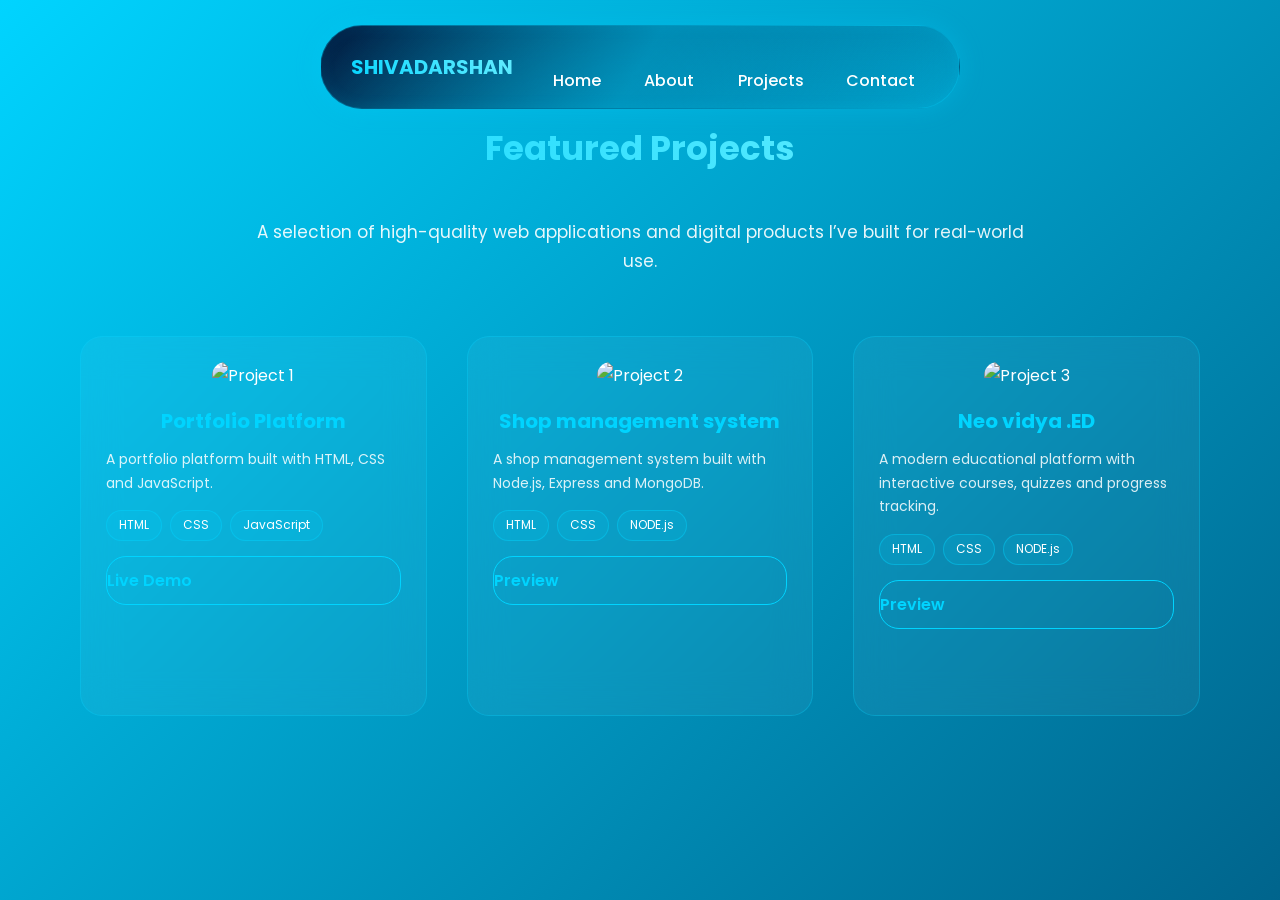
==== projects.html @ dbcdadf3 "Initial portfolio commit" ====
<!DOCTYPE html>
<html lang="en">
<head>
  <meta charset="UTF-8">
  <meta name="viewport" content="width=device-width, initial-scale=1.0">
  <title>Projects | SHIVADARSHAN</title>

  <link rel="stylesheet" href="style.css">
</head>

<body>

<header class="neo-header">

  <nav class="neo-navbar">

    <!-- Logo -->
    <div class="neo-logo">
      SHIVADARSHAN
    </div>

    <!-- Menu -->
    <ul class="neo-menu">

      <li><a href="/index.html" class="neo-link">Home</a></li>
      <li><a href="/about.html" class="neo-link">About</a></li>
      
      <li><a href="/projects.html" class="neo-link">Projects</a></li>
      <li><a href="/contact.html" class="neo-link">Contact</a></li>

    </ul>

  </nav>

</header>
<!-- PROJECTS -->

<section id="projects" class="projects-lux">

  <h2>Featured Projects</h2>

  <p class="projects-sub">
    A selection of high-quality web applications and digital products
    I’ve built for real-world use.
  </p>

  <div class="lux-projects-grid">

    <!-- Project Card -->
    <div class="lux-project">

      <div class="lux-img">
        <img src="https://i.pinimg.com/736x/f3/6a/ab/f36aab315cf2c175997b22e4b8d05fae.jpg" alt="Project 1">
      </div>

      <div class="lux-content">

        <h3>Portfolio Platform</h3>

        <p>
          A portfolio platform built with HTML, CSS and JavaScript.
        
        </p>

        <div class="lux-tags">
          <span>HTML</span>
          <span>CSS</span>
          <span>JavaScript</span>
        </div>

        <div class="lux-links">
          <a href="https://primeframe.netlify.app/" target="_blank">Live Demo</a>
         
        </div>

      </div>

    </div>

    <!-- Project Card -->
    <div class="lux-project">

      <div class="lux-img">
        <img src="https://i.pinimg.com/736x/1c/e0/11/1ce011cfd3b4140cbe8932c65d55157c.jpg" alt="Project 2">
      </div>

      <div class="lux-content">

        <h3>Shop management system</h3>

        <p>
          A shop management system built with Node.js, Express and MongoDB.
          
        </p>

        <div class="lux-tags">
          <span>HTML</span>
          <span>CSS</span>
          <span>NODE.js</span>
        </div>

        <div class="lux-links">
          <a href="https://drive.google.com/drive/u/0/folders/14AAEBXCr8_EWXdLTD66KCGw_MP7QiW7d" target="_blank">Preview</a>
         
        </div>

      </div>

    </div>

    <!-- Project Card -->
    <div class="lux-project">

      <div class="lux-img">
        <img src="https://i.pinimg.com/736x/79/31/4e/79314eb49f269604f1473c7ba77b750d.jpg" alt="Project 3">
      </div>

      <div class="lux-content">

        <h3>Neo vidya .ED</h3>

        <p>
          A modern educational platform with interactive courses,
          quizzes and progress tracking.
          
        </p>

        <div class="lux-tags">
          <span>HTML</span>
          <span>CSS</span>
          <span>NODE.js</span>
        </div>

        <div class="lux-links">
          <a href="https://drive.google.com/drive/u/0/folders/1DYOm45OlfHXYvNHWYRcQOxOpGCAv02CR" target="_blank">Preview</a>
          
        </div>

      </div>

    </div>

  </div>

</section>

<script src="script.js"></script>
</body>
</html>
---- style.css ----
/* ==================================================
   MASTER PREMIUM PORTFOLIO CSS
   Theme: Navy + Neon Cyan (#020024 + #00D4FF)
================================================== */

@import url('https://fonts.googleapis.com/css2?family=Poppins:wght@300;400;500;600;700&display=swap');

/* ================= RESET ================= */

*{
  margin:0;
  padding:0;
  box-sizing:border-box;
  font-family:Poppins,sans-serif;
}

html{
  scroll-behavior:smooth;
}

body{
  background:radial-gradient(circle at top,#020024,#000);
  color:#fff;
  line-height:1.7;
  overflow-x:hidden;
}

/* ================= SCROLLBAR ================= */

::-webkit-scrollbar{
  width:8px;
}

::-webkit-scrollbar-thumb{
  background:#00D4FF;
  border-radius:10px;
}

/* ================= BACKGROUND ================= */

body::before{
  content:"";
  position:fixed;
  inset:0;

  background:linear-gradient(
    -45deg,
    #020024,
    #020024,
    #003f66,
    #00D4FF
  );

  background-size:400% 400%;
  animation:bgMove 15s ease infinite;

  z-index:-2;
}

@keyframes bgMove{
  0%{background-position:0% 50%;}
  50%{background-position:100% 50%;}
  100%{background-position:0% 50%;}
}

/* ================= NAVBAR ================= */

.neo-header{
  position:fixed;
  top:25px;
  left:50%;
  transform:translateX(-50%);
  z-index:3000;
}

.neo-navbar{
  display:flex;
  align-items:center;
  gap:40px;

  padding:14px 30px;

  background:linear-gradient(
    145deg,
    rgba(2,0,36,0.9),
    rgba(0,212,255,0.08)
  );

  backdrop-filter:blur(18px);

  border-radius:60px;

  border:1px solid rgba(0,212,255,0.35);

  box-shadow:
    0 0 25px rgba(0,212,255,0.25),
    inset 0 0 15px rgba(0,212,255,0.1);

  position:relative;
  overflow:hidden;
}

/* Glow Line */

.neo-navbar::before{
  content:"";
  position:absolute;
  inset:0;

  background:linear-gradient(
    120deg,
    transparent,
    rgba(0,212,255,0.4),
    transparent
  );

  animation:neoGlow 6s linear infinite;
}

@keyframes neoGlow{
  from{transform:translateX(-100%);}
  to{transform:translateX(100%);}
}

/* Logo */

.neo-logo{
  font-size:20px;
  font-weight:700;

  background:linear-gradient(45deg,#00D4FF,#7df3ff,#00D4FF);
  background-size:200%;

  -webkit-background-clip:text;
  color:transparent;

  animation:logoFlow 5s linear infinite;
}

@keyframes logoFlow{
  from{background-position:0%;}
  to{background-position:200%;}
}

/* Menu */

.neo-menu{
  list-style:none;
  display:flex;
  gap:28px;
}

/* Links */

.neo-link{
  text-decoration:none;
  color:#fff;
  font-weight:500;
  position:relative;
  padding:6px 10px;
  border-radius:20px;
  transition:0.3s;
  z-index:1;
}

.neo-link::before{
  content:"";
  position:absolute;
  inset:0;

  background:rgba(0,212,255,0.15);

  border-radius:20px;

  transform:scale(0);
  transition:0.3s;

  z-index:-1;
}

.neo-link:hover::before{
  transform:scale(1);
}

.neo-link:hover{
  color:#00D4FF;
  box-shadow:0 0 15px rgba(0,212,255,0.6);
}

/* CTA */

.neo-btn{
  background:linear-gradient(45deg,#00D4FF,#0099cc);
  color:#020024!important;
  font-weight:600;
}

.neo-btn:hover{
  box-shadow:0 0 25px rgba(0,212,255,0.9);
}

/* ================= SECTIONS ================= */

section{
  max-width:1200px;
  margin:auto;
  padding:120px 25px;
}

h1,h2,h3{
  text-align:center;
}
h1{
  font-size: 74px;
}

h2{
  margin-bottom:40px;
  font-size:34px;

  background:linear-gradient(90deg,#00D4FF,#7df3ff);
  -webkit-background-clip:text;
  color:transparent;
}

/* ================= BUTTONS ================= */

.btn{
  background:linear-gradient(45deg,#00D4FF,#0099cc);
  color:#020024;
  padding:14px 32px;
  border-radius:30px;
  text-decoration:none;
  font-weight:600;
  display:inline-block;
  position:relative;
  overflow:hidden;
  transition:0.4s;
}

.btn::before{
  content:'';
  position:absolute;
  inset:0;
  background:rgba(255,255,255,0.25);
  transform:translateX(-100%);
  transition:0.4s;
}

.btn:hover::before{
  transform:translateX(0);
}

.btn:hover{
  transform:translateY(-4px);
  box-shadow:0 12px 35px rgba(0,212,255,0.5);
}

.btn-outline{
  background:transparent;
  border:2px solid #00D4FF;
  color:#00D4FF;
}

/* ================= HERO ================= */

.hero{
  min-height:100vh;

  display:flex;
  justify-content:space-between;
  align-items:center;
  gap:60px;
}

.hero-text{
  flex:1;
}

.hero-name{
  font-size:52px;
  font-weight:700;
  line-height:1.2;
}

.hero-name span{
  display:block;
  font-size:72px;

  background:linear-gradient(45deg,#00D4FF,#7df3ff,#00D4FF);
  background-size:200%;

  -webkit-background-clip:text;
  color:transparent;

  text-shadow:
    0 0 15px rgba(0,212,255,0.6),
    0 0 35px rgba(0,212,255,0.4);

  animation:nameGlow 6s linear infinite;
}

@keyframes nameGlow{
  from{background-position:0%;}
  to{background-position:200%;}
}

.hero-text p{
  max-width:650px;
  margin:20px 0;
  opacity:0.85;
}

.hero-btns{
  margin-top:35px;
}

.hero-img{
  flex:1;
  display:flex;
  justify-content:center;
}

.hero-img img{
  width:320px;
  height:320px;
  object-fit:cover;
  border-radius:50%;
  border:4px solid #00D4FF;

  box-shadow:
    0 0 25px rgba(0,212,255,0.6),
    0 0 60px rgba(0,212,255,0.4);

  animation:float 4s ease-in-out infinite;
}

@keyframes float{
  0%{transform:translateY(0);}
  50%{transform:translateY(-15px);}
  100%{transform:translateY(0);}
}

/* ================= ABOUT ================= */

.about-premium{
  background:rgba(255,255,255,0.01);
}

.about-container{
  display:grid;
  grid-template-columns:1.3fr 1fr;
  gap:70px;
  align-items:center;
}

.about-text h2{
  text-align:left;
}

.about-text h4{
  color:#00D4FF;
  margin:15px 0;
}

.about-text p{
  margin:15px 0;
  font-size:17px;
  opacity:0.9;
}

.about-stats{
  display:flex;
  gap:30px;
  margin:30px 0;
}

.about-stats div{
  background:rgba(255,255,255,0.03);
  border:1px solid rgba(0,212,255,0.3);
  padding:15px 25px;
  border-radius:14px;
  text-align:center;
  transition:0.3s;
}

.about-stats div:hover{
  transform:translateY(-6px);
  box-shadow:0 10px 25px rgba(0,212,255,0.4);
}

.about-stats h3{
  color:#00D4FF;
  font-size:28px;
}

.about-card{
  background:rgba(255,255,255,0.04);
  backdrop-filter:blur(15px);
  border:1px solid rgba(0,212,255,0.3);
  border-radius:20px;
  padding:35px;

  box-shadow:0 20px 40px rgba(0,212,255,0.15);
  transition:0.4s;
}

.about-card:hover{
  transform:translateY(-8px);
  box-shadow:0 30px 60px rgba(0,212,255,0.3);
}

.about-card ul{
  list-style:none;
}

.about-card li{
  margin:12px 0;
}

/* ================= SKILLS ================= */

.skills-premium{
  background:rgba(255,255,255,0.01);
}

.skills-container{
  max-width:900px;
  margin:auto;

  display:grid;
  grid-template-columns:repeat(auto-fit,minmax(280px,1fr));
  gap:35px;
}

.skill-card{
  background:rgba(255,255,255,0.03);
  backdrop-filter:blur(12px);
  border:1px solid rgba(0,212,255,0.25);
  border-radius:16px;
  padding:25px;
  transition:0.4s;
}

.skill-card:hover{
  transform:translateY(-6px);
  box-shadow:0 15px 30px rgba(0,212,255,0.3);
}

.skill-card h4{
  color:#00D4FF;
}

.bar{
  width:100%;
  height:10px;
  background:#020024;
  border-radius:20px;
  overflow:hidden;
}

.bar span{
  display:block;
  height:100%;
  background:linear-gradient(90deg,#00D4FF,#7df3ff);
  animation:loadBar 2s ease;
}

@keyframes loadBar{
  from{width:0;}
}

/* ================= PROJECTS ================= */

.lux-projects-grid{
  display:grid;
  grid-template-columns:repeat(auto-fit,minmax(340px,1fr));
  gap:45px;
}

.lux-project{
  background:rgba(255,255,255,0.03);
  backdrop-filter:blur(18px);
  border:1px solid rgba(0,212,255,0.25);
  border-radius:24px;
  overflow:hidden;
  transition:0.5s;
}

.lux-project:hover{
  transform:translateY(-15px) scale(1.02);
  box-shadow:0 35px 70px rgba(0,212,255,0.4);
}

/* ================= CONTACT ================= */

.contact-lux{
  background:linear-gradient(
    180deg,
    rgba(2,0,36,0.8),
    rgba(0,0,0,0.95)
  );
}

.contact-container{
  display:grid;
  grid-template-columns:1.1fr 1fr;
  gap:70px;
}

.contact-card{
  background:rgba(255,255,255,0.04);
  backdrop-filter:blur(18px);
  border:1px solid rgba(0,212,255,0.35);
  border-radius:24px;
  padding:40px 35px;
}

/* ================= FOOTER ================= */

footer{
  text-align:center;
  padding:25px;
  border-top:1px solid rgba(0,212,255,0.25);
  opacity:0.8;
}

/* ================= MOBILE ================= */

@media(max-width:900px){

  .neo-navbar{
    gap:15px;
    padding:12px 18px;
  }

  .neo-logo{
    display:none;
  }

  .hero{
    flex-direction:column-reverse;
    text-align:center;
  }

  .hero-name{
    font-size:36px;
  }

  .hero-name span{
    font-size:48px;
  }

  .about-container,
  .contact-container{
    grid-template-columns:1fr;
    text-align:center;
  }

}
/* ================= FIXED PREMIUM PROJECTS ================= */

.projects-lux{
  width:100%;
  padding:120px 40px;
  text-align:center;
}

/* Subtitle */

.projects-sub{
  max-width:800px;
  margin:0 auto 60px;
  font-size:17px;
  opacity:0.9;
}

/* Grid Container */

.lux-projects-grid{
  max-width:1300px;   /* IMPORTANT */
  margin:0 auto;      /* CENTER */

  display:grid;

  grid-template-columns:repeat(auto-fit,minmax(320px,1fr));
  gap:40px;
}

/* Card */

.lux-project{
  background:rgba(255,255,255,0.04);
  backdrop-filter:blur(18px);

  border:1px solid rgba(0,212,255,0.3);
  border-radius:22px;

  padding:25px;

  display:flex;
  flex-direction:column;
  justify-content:space-between;

  min-height:380px;   /* SAME HEIGHT */

  transition:0.4s;
}

/* Hover */

.lux-project:hover{
  transform:translateY(-12px);
  box-shadow:0 25px 60px rgba(0,212,255,0.4);
}

/* Image */

.lux-img img{
  width:100%;
  height:200px;
  object-fit:cover;
  border-radius:14px;
  margin-bottom:15px;
}

/* Content */

.lux-content{
  text-align:left;
  flex:1;
}

.lux-content h3{
  color:#00D4FF;
  margin-bottom:10px;
  font-size:20px;
}

.lux-content p{
  font-size:14px;
  opacity:0.85;
  margin-bottom:15px;
}

/* Tags */

.lux-tags{
  display:flex;
  flex-wrap:wrap;
  gap:8px;
  margin-bottom:15px;
}

.lux-tags span{
  background:rgba(0,212,255,0.12);
  border:1px solid rgba(0,212,255,0.4);
  padding:4px 12px;
  border-radius:20px;
  font-size:12px;
}

/* Links */

.lux-links{
  display:flex;
  gap:12px;
  margin-top:auto; /* PUSH TO BOTTOM */
}

.lux-links a{
  flex:1;
  padding:10px 0;
  border-radius:20px;

  text-decoration:none;
  font-weight:600;

  background:linear-gradient(45deg,#00D4FF,#0099cc);
  color:#020024;

  transition:0.3s;
}

.lux-links a:last-child{
  background:transparent;
  border:1px solid #00D4FF;
  color:#00D4FF;
}

.lux-links a:hover{
  transform:translateY(-2px);
  box-shadow:0 0 18px rgba(0,212,255,0.6);
}

/* Mobile */

@media(max-width:768px){

  .projects-lux{
    padding:100px 20px;
  }

  .lux-content{
    text-align:center;
  }

  .lux-links{
    flex-direction:column;
  }

}
/* ================= PREMIUM FOOTER ================= */

.lux-footer{
  background:linear-gradient(
    180deg,
    rgba(2,0,36,0.9),
    rgba(0,0,0,1)
  );

  border-top:1px solid rgba(0,212,255,0.25);
  padding:40px 20px 25px;
}

.footer-container{
  max-width:1200px;
  margin:auto;

  display:grid;
  grid-template-columns:1fr auto 1fr;
  gap:30px;
  align-items:center;
}

/* Brand */

.footer-brand h3{
  color:#00D4FF;
  margin-bottom:5px;
}

.footer-brand p{
  font-size:14px;
  opacity:0.8;
}

/* Social Icons */

.footer-social{
  display:flex;
  gap:18px;
  justify-content:center;
}

.footer-social a{
  width:45px;
  height:45px;

  display:flex;
  justify-content:center;
  align-items:center;

  background:rgba(255,255,255,0.05);
  border:1px solid rgba(0,212,255,0.3);

  border-radius:50%;

  font-size:20px;
  text-decoration:none;

  color:#fff;

  transition:0.3s;
}

/* Hover Effects */

.footer-social a:hover{
  transform:translateY(-4px) scale(1.1);

  background:#00D4FF;
  color:#020024;

  box-shadow:0 0 20px rgba(0,212,255,0.7);
}

/* Copyright */

.footer-copy{
  text-align:right;
  font-size:13px;
  opacity:0.7;
}

/* Mobile */

@media(max-width:768px){

  .footer-container{
    grid-template-columns:1fr;
    text-align:center;
  }

  .footer-copy{
    text-align:center;
  }

}
/* ================= FOOTER ICON INTERACTIONS ================= */

/* Base */

.footer-social a{
  position:relative;
  overflow:hidden;
}

/* Brand Hover Colors */

.footer-social a[title="WhatsApp"]:hover{
  background:#25D366;
  box-shadow:0 0 25px rgba(37,211,102,0.8);
}

.footer-social a[title="GitHub"]:hover{
  background:#181717;
  box-shadow:0 0 25px rgba(255,255,255,0.4);
}

.footer-social a[title="LinkedIn"]:hover{
  background:#0077B5;
  box-shadow:0 0 25px rgba(0,119,181,0.8);
}

/* Click / Press Effect */

.footer-social a:active{
  transform:scale(0.9);
  box-shadow:0 0 10px rgba(0,0,0,0.5);
}

/* Ripple Effect */

.footer-social a::after{
  content:"";
  position:absolute;
  width:120%;
  height:120%;
  top:50%;
  left:50%;

  background:radial-gradient(
    circle,
    rgba(255,255,255,0.6) 0%,
    transparent 60%
  );

  transform:translate(-50%,-50%) scale(0);
  opacity:0;
  border-radius:50%;

  transition:0.4s;
}

.footer-social a:active::after{
  transform:translate(-50%,-50%) scale(1);
  opacity:1;
}

/* ================= ACTIVE NAV LINK ================= */

.neo-link.active{
  color:#00D4FF;
  font-weight:600;
  text-shadow:0 0 10px rgba(0,212,255,0.8);
}

/* Animated Underline */

.neo-link.active::after{
  content:"";
  position:absolute;
  left:50%;
  bottom:-8px;

  width:18px;
  height:3px;

  background:#00D4FF;
  border-radius:10px;

  transform:translateX(-50%);
  box-shadow:0 0 10px rgba(0,212,255,0.9);
}
/* ================= CONTACT FIXED PREMIUM ================= */

.contact-lux{
  width:100%;
  padding:140px 40px;
}

.contact-container{
  max-width:1300px;
  margin:0 auto;

  display:grid;
  grid-template-columns:1.2fr 1fr;
  gap:80px;
  align-items:center;
}

/* LEFT SIDE */

.contact-info h2{
  font-size:38px;
  margin-bottom:20px;
  text-align:left;
}

.contact-info p{
  font-size:17px;
  max-width:520px;
  line-height:1.7;
  opacity:0.9;
  margin-bottom:30px;
}

/* CONTACT DETAILS */

.contact-details{
  display:flex;
  flex-direction:column;
  gap:18px;
  margin-bottom:35px;
}

.contact-details div{
  display:flex;
  align-items:center;
  gap:15px;

  background:rgba(255,255,255,0.04);
  border:1px solid rgba(0,212,255,0.3);

  padding:14px 22px;
  border-radius:16px;

  transition:0.3s;
}

.contact-details div:hover{
  transform:translateX(6px);
  box-shadow:0 8px 20px rgba(0,212,255,0.4);
}

/* RIGHT CARD */

.contact-card{
  width:100%;

  background:rgba(255,255,255,0.05);
  backdrop-filter:blur(20px);

  border:1px solid rgba(0,212,255,0.4);
  border-radius:26px;

  padding:45px 40px;

  box-shadow:
    0 30px 60px rgba(0,0,0,0.8),
    inset 0 0 30px rgba(0,212,255,0.1);

  transition:0.4s;
}

.contact-card:hover{
  transform:translateY(-10px);
  box-shadow:
    0 40px 80px rgba(0,212,255,0.4),
    inset 0 0 35px rgba(0,212,255,0.15);
}

.contact-card h3{
  font-size:26px;
  margin-bottom:25px;
  text-align:center;
  color:#00D4FF;
}

/* FORM */

.lux-form{
  width:100%;
  display:grid;
  grid-template-columns:1fr 1fr;
  gap:20px;
}

.lux-form textarea{
  grid-column:1 / -1;
  min-height:140px;
  resize:vertical;
}

.lux-form input,
.lux-form textarea{
  width:100%;
  padding:15px 18px;

  background:rgba(255,255,255,0.04);
  border:1px solid rgba(0,212,255,0.35);

  border-radius:14px;

  color:#fff;
  font-size:15px;

  transition:0.3s;
}

.lux-form input:focus,
.lux-form textarea:focus{
  outline:none;
  border-color:#00D4FF;
  box-shadow:0 0 12px rgba(0,212,255,0.6);
}

/* BUTTON */

.lux-form button{
  grid-column:1 / -1;

  margin-top:10px;

  background:linear-gradient(45deg,#00D4FF,#0099cc);

  color:#020024;

  padding:16px;

  border:none;
  border-radius:30px;

  font-size:16px;
  font-weight:600;

  cursor:pointer;

  transition:0.4s;
}

.lux-form button:hover{
  transform:translateY(-3px);
  box-shadow:0 0 25px rgba(0,212,255,0.7);
}

/* MOBILE */

@media(max-width:900px){

  .contact-container{
    grid-template-columns:1fr;
    gap:50px;
    text-align:center;
  }

  .contact-info h2{
    text-align:center;
  }

  .lux-form{
    grid-template-columns:1fr;
  }

}
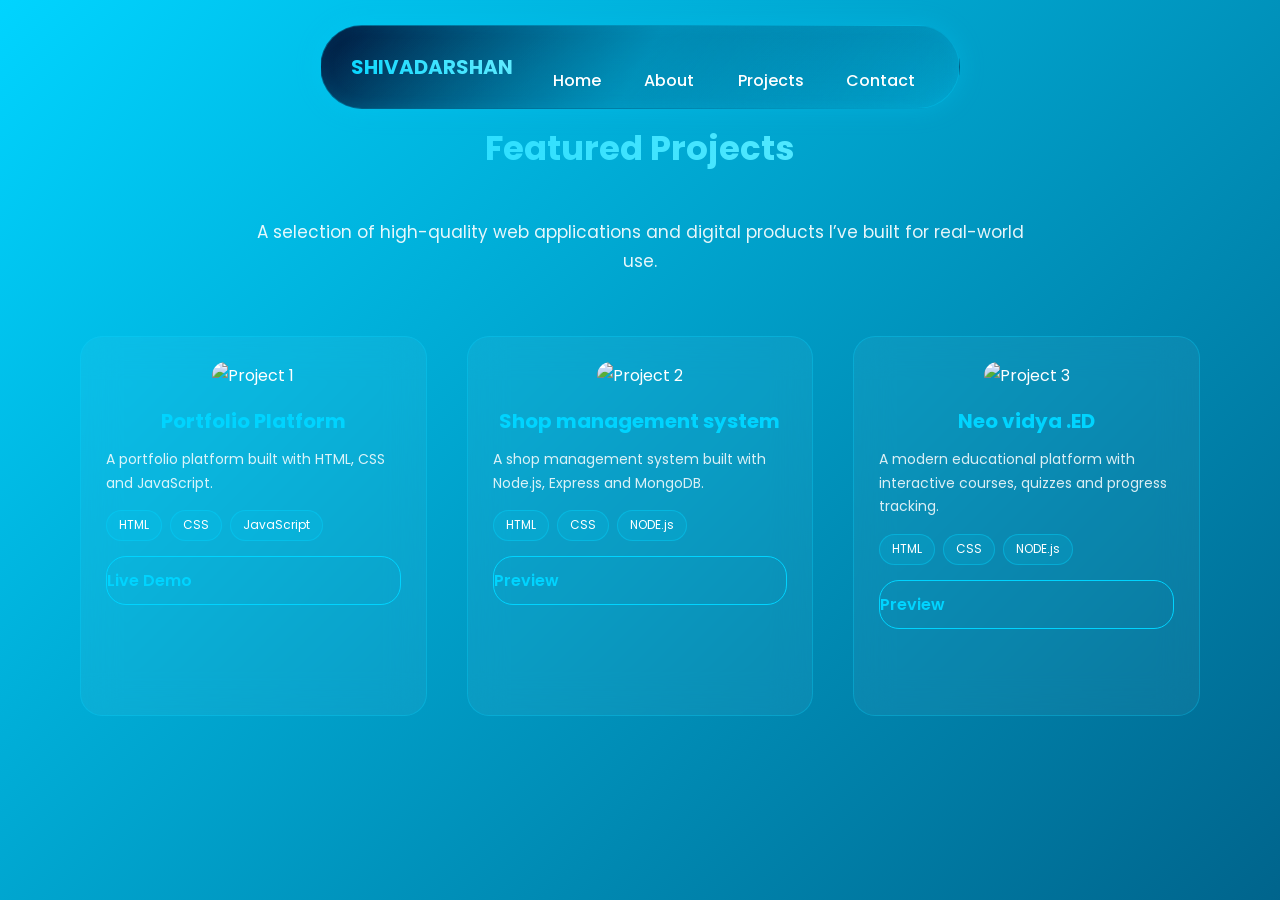
==== commit e722bab2: "images change" ====
--- a/projects.html
+++ b/projects.html
@@ -100,7 +100,7 @@
         </div>
 
         <div class="lux-links">
-          <a href="https://drive.google.com/drive/u/0/folders/14AAEBXCr8_EWXdLTD66KCGw_MP7QiW7d" target="_blank">Preview</a>
+          <a href="https://github.com/Shivadarshan-HM/shop-management.git" target="_blank">Preview</a>
          
         </div>
 
@@ -132,7 +132,7 @@
         </div>
 
         <div class="lux-links">
-          <a href="https://drive.google.com/drive/u/0/folders/1DYOm45OlfHXYvNHWYRcQOxOpGCAv02CR" target="_blank">Preview</a>
+          <a href="https://github.com/Shivadarshan-HM/NeoVidya.git" target="_blank">Preview</a>
           
         </div>
 
--- a/style.css
+++ b/style.css
@@ -210,9 +210,7 @@
 h1,h2,h3{
   text-align:center;
 }
-h1{
-  font-size: 74px;
-}
+
 
 h2{
   margin-bottom:40px;
@@ -1074,4 +1072,297 @@
   }
 
 }
-
+/* =====================================
+   RESPONSIVE FIX (MOBILE + TABLET)
+===================================== */
+
+/* ---------- TABLET ---------- */
+@media (max-width: 900px){
+
+  section{
+    padding:100px 20px;
+  }
+
+  /* Hero */
+
+  .hero{
+    flex-direction:column-reverse;
+    text-align:center;
+    gap:40px;
+  }
+
+  .hero-name{
+    font-size:40px;
+  }
+
+  .hero-name span{
+    font-size:52px;
+  }
+
+  .hero-img img{
+    width:260px;
+  }
+
+  /* About + Contact */
+
+  .about-container,
+  .contact-container{
+    grid-template-columns:1fr;
+    gap:50px;
+  }
+
+  /* Form */
+
+  .lux-form{
+    grid-template-columns:1fr;
+  }
+
+}
+
+
+/* ---------- MOBILE ---------- */
+@media (max-width: 600px){
+
+  /* Navbar */
+
+  .neo-navbar{
+    padding:10px 16px;
+    gap:15px;
+  }
+
+  .neo-menu{
+    gap:14px;
+  }
+
+  .neo-link{
+    font-size:13px;
+  }
+
+  /* Headings */
+
+  h2{
+    font-size:26px;
+  }
+
+  /* Hero */
+
+  .hero-name{
+    font-size:32px;
+  }
+
+  .hero-name span{
+    font-size:44px;
+  }
+
+  .hero-about{
+    font-size:15px;
+  }
+
+  /* Image */
+
+  .hero-img img{
+    width:220px;
+  }
+
+  /* Projects */
+
+  .lux-projects-grid{
+    grid-template-columns:1fr;
+  }
+
+  /* Contact */
+
+  .contact-card{
+    padding:25px;
+  }
+
+  /* Footer */
+
+  .footer-container{
+    grid-template-columns:1fr;
+    gap:20px;
+    text-align:center;
+  }
+
+}
+/* =====================================
+   HOME / HERO MOBILE FIX (IMPORTANT)
+===================================== */
+
+@media (max-width: 768px){
+
+  /* Hero Container */
+
+  .hero{
+    flex-direction:column-reverse;
+    justify-content:center;
+    align-items:center;
+
+    text-align:center;
+
+    min-height:auto;
+
+    padding-top:140px;
+    padding-bottom:80px;
+  }
+
+  /* Text Area */
+
+  .hero-text{
+    width:100%;
+    max-width:100%;
+  }
+
+  /* Name */
+
+  .hero-name{
+    font-size:34px;
+    line-height:1.3;
+  }
+
+  .hero-name span{
+    font-size:46px;
+  }
+
+  /* About Text */
+
+  .hero-about{
+    max-width:100%;
+    font-size:15px;
+
+    margin:18px auto 25px;
+  }
+
+  /* Buttons */
+
+  .hero-btns{
+    display:flex;
+    flex-direction:column;
+    gap:14px;
+
+    align-items:center;
+  }
+
+  .hero-btns .btn{
+    width:85%;
+    max-width:260px;
+    text-align:center;
+  }
+
+  /* Image */
+
+  .hero-img{
+    width:100%;
+    margin-bottom:25px;
+
+    display:flex;
+    justify-content:center;
+  }
+
+  .hero-img img{
+    width:200px;
+    height:200px;
+  }
+
+}
+/* =====================================
+   CLEAN MOBILE HERO FIX (FINAL)
+===================================== */
+
+@media (max-width: 600px){
+
+  /* Stop horizontal scroll */
+  body{
+    overflow-x:hidden;
+  }
+
+  /* Hero layout */
+
+  .hero{
+    flex-direction:column;
+    justify-content:center;
+    align-items:center;
+
+    text-align:center;
+
+    padding-top:130px;
+    padding-bottom:70px;
+
+    min-height:auto;
+  }
+
+  /* Text wrapper */
+
+  .hero-text{
+    width:100%;
+    max-width:100%;
+  }
+
+  /* Heading */
+
+  .hero-name{
+    font-size:30px;
+    line-height:1.25;
+  }
+
+  .hero-name span{
+    font-size:40px;
+  }
+
+  /* Paragraph */
+
+  .hero-about{
+    font-size:14px;
+    line-height:1.6;
+
+    max-width:100%;
+    margin:15px auto 22px;
+  }
+
+  /* Buttons */
+
+  .hero-btns{
+    display:flex;
+    flex-direction:column;
+    align-items:center;
+    gap:12px;
+  }
+
+  .hero-btns .btn{
+    width:90%;
+    max-width:240px;
+    padding:12px 0;
+  }
+
+  /* Image */
+
+  .hero-img{
+    width:100%;
+    display:flex;
+    justify-content:center;
+    margin-bottom:20px;
+  }
+
+  .hero-img img{
+    width:180px;
+    height:180px;
+  }
+
+  /* Navbar compact */
+
+  .neo-navbar{
+    padding:8px 14px;
+    gap:10px;
+  }
+
+  .neo-menu{
+    gap:12px;
+  }
+
+  .neo-link{
+    font-size:12px;
+  }
+
+}
+
+
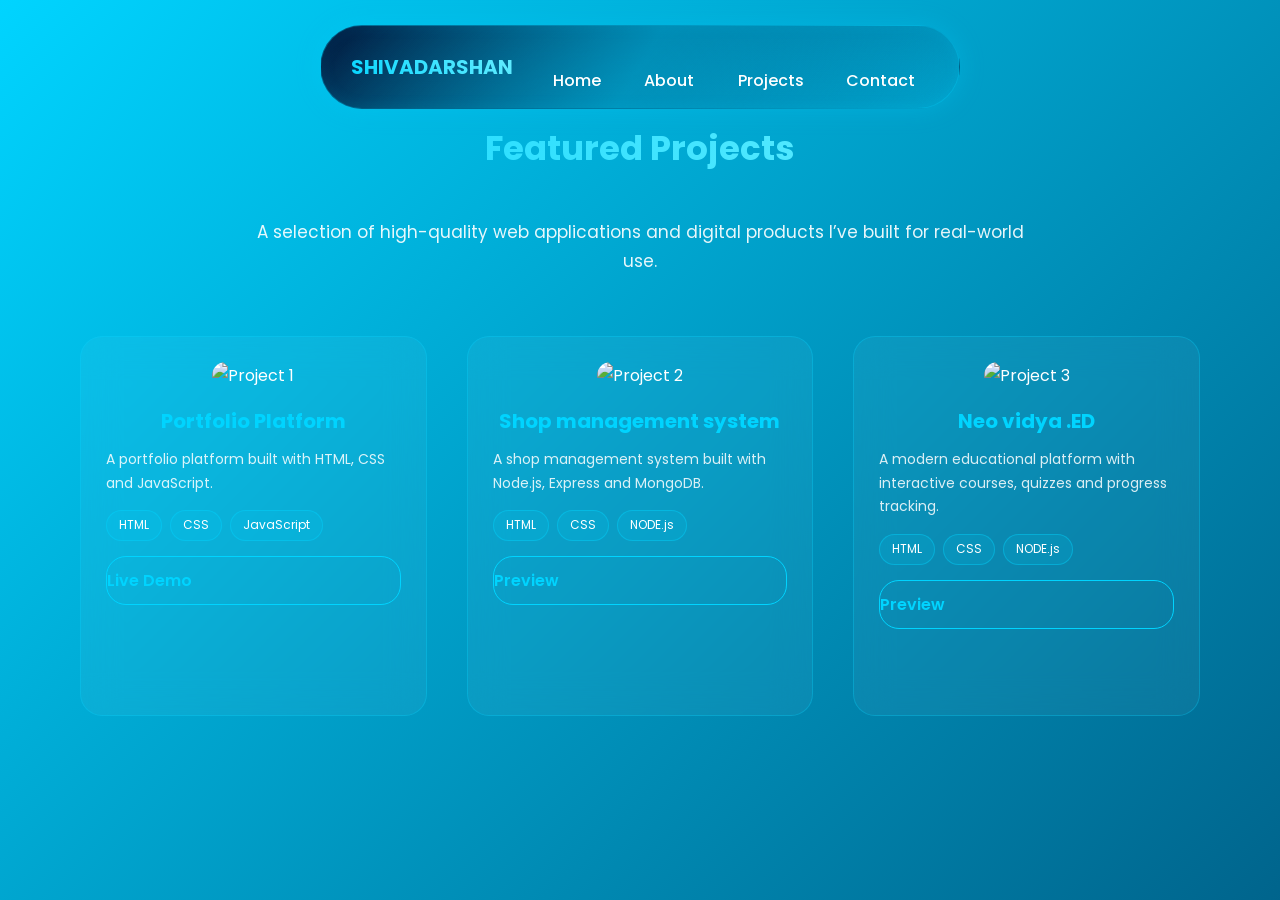
==== commit 56b3ae0a: "chnages the link" ====
--- a/projects.html
+++ b/projects.html
@@ -100,7 +100,7 @@
         </div>
 
         <div class="lux-links">
-          <a href="https://github.com/Shivadarshan-HM/shop-management.git" target="_blank">Preview</a>
+          <a href="https://drive.google.com/drive/u/0/folders/14AAEBXCr8_EWXdLTD66KCGw_MP7QiW7d?q=sharedwith:public%20parent:14AAEBXCr8_EWXdLTD66KCGw_MP7QiW7d" target="_blank">Preview</a>
          
         </div>
 
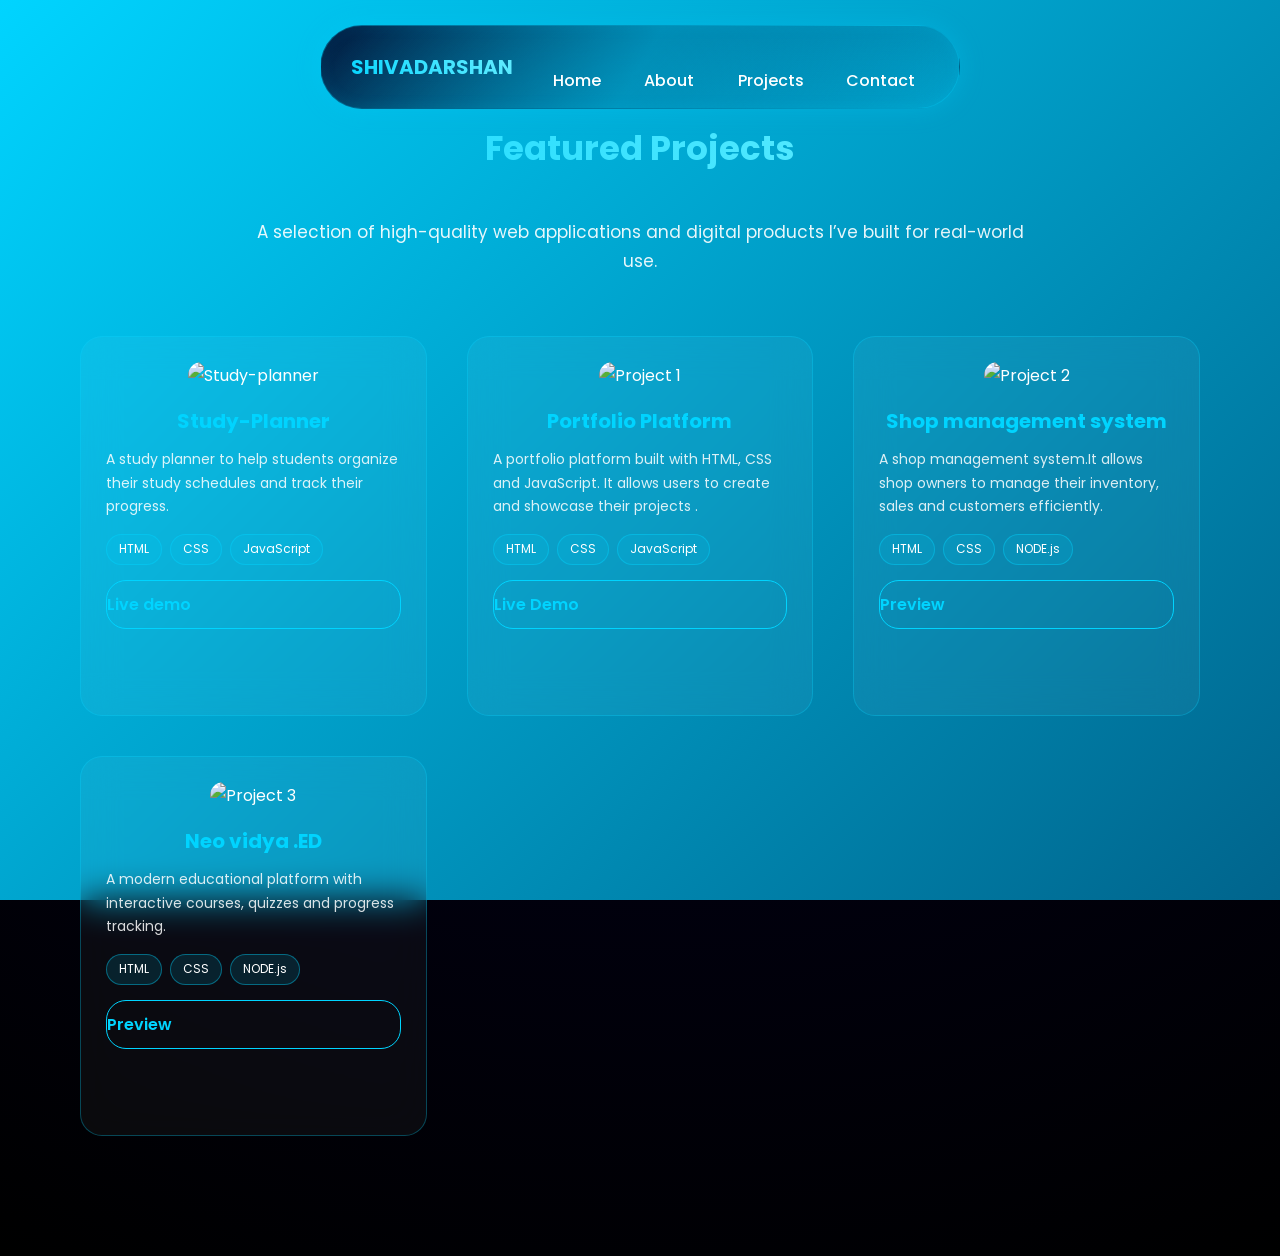
==== commit 85082699: "Added the new project card" ====
--- a/projects.html
+++ b/projects.html
@@ -45,6 +45,34 @@
   </p>
 
   <div class="lux-projects-grid">
+    <div class="lux-project">
+
+  <div class="lux-img">
+    <img src="https://i.pinimg.com/1200x/fa/b4/93/fab49358aa91e2e545936518b18b941c.jpg" alt="Study-planner">
+  </div>
+
+  <div class="lux-content">
+
+    <h3>Study-Planner</h3>
+
+    <p>
+      A study planner to help students organize their study schedules and track their progress.
+    </p>
+
+    <div class="lux-tags">
+      <span>HTML</span>
+      <span>CSS</span>
+      <span>JavaScript</span>
+    </div>
+
+    <div class="lux-links">
+      <a href="https://study-planner-sepia.vercel.app/" target="_blank">Live demo</a>
+    </div>
+
+  </div>
+
+</div>
+
 
     <!-- Project Card -->
     <div class="lux-project">
@@ -58,7 +86,7 @@
         <h3>Portfolio Platform</h3>
 
         <p>
-          A portfolio platform built with HTML, CSS and JavaScript.
+          A portfolio platform built with HTML, CSS and JavaScript. It allows users to create and showcase their projects .
         
         </p>
 
@@ -89,7 +117,7 @@
         <h3>Shop management system</h3>
 
         <p>
-          A shop management system built with Node.js, Express and MongoDB.
+          A shop management system.It allows shop owners to manage their inventory, sales and customers efficiently.
           
         </p>
 
@@ -100,7 +128,7 @@
         </div>
 
         <div class="lux-links">
-          <a href="https://drive.google.com/drive/u/0/folders/14AAEBXCr8_EWXdLTD66KCGw_MP7QiW7d?q=sharedwith:public%20parent:14AAEBXCr8_EWXdLTD66KCGw_MP7QiW7d" target="_blank">Preview</a>
+          <a href="https://github.com/Shivadarshan-HM/shop-management.git" target="_blank">Preview</a>
          
         </div>
 
@@ -135,6 +163,7 @@
           <a href="https://github.com/Shivadarshan-HM/NeoVidya.git" target="_blank">Preview</a>
           
         </div>
+        
 
       </div>
 
--- a/style.css
+++ b/style.css
@@ -1269,100 +1269,5 @@
    CLEAN MOBILE HERO FIX (FINAL)
 ===================================== */
 
-@media (max-width: 600px){
-
-  /* Stop horizontal scroll */
-  body{
-    overflow-x:hidden;
-  }
-
-  /* Hero layout */
-
-  .hero{
-    flex-direction:column;
-    justify-content:center;
-    align-items:center;
-
-    text-align:center;
-
-    padding-top:130px;
-    padding-bottom:70px;
-
-    min-height:auto;
-  }
-
-  /* Text wrapper */
-
-  .hero-text{
-    width:100%;
-    max-width:100%;
-  }
-
-  /* Heading */
-
-  .hero-name{
-    font-size:30px;
-    line-height:1.25;
-  }
-
-  .hero-name span{
-    font-size:40px;
-  }
-
-  /* Paragraph */
-
-  .hero-about{
-    font-size:14px;
-    line-height:1.6;
-
-    max-width:100%;
-    margin:15px auto 22px;
-  }
-
-  /* Buttons */
-
-  .hero-btns{
-    display:flex;
-    flex-direction:column;
-    align-items:center;
-    gap:12px;
-  }
-
-  .hero-btns .btn{
-    width:90%;
-    max-width:240px;
-    padding:12px 0;
-  }
-
-  /* Image */
-
-  .hero-img{
-    width:100%;
-    display:flex;
-    justify-content:center;
-    margin-bottom:20px;
-  }
-
-  .hero-img img{
-    width:180px;
-    height:180px;
-  }
-
-  /* Navbar compact */
-
-  .neo-navbar{
-    padding:8px 14px;
-    gap:10px;
-  }
-
-  .neo-menu{
-    gap:12px;
-  }
-
-  .neo-link{
-    font-size:12px;
-  }
-
-}
-
-
+
+
